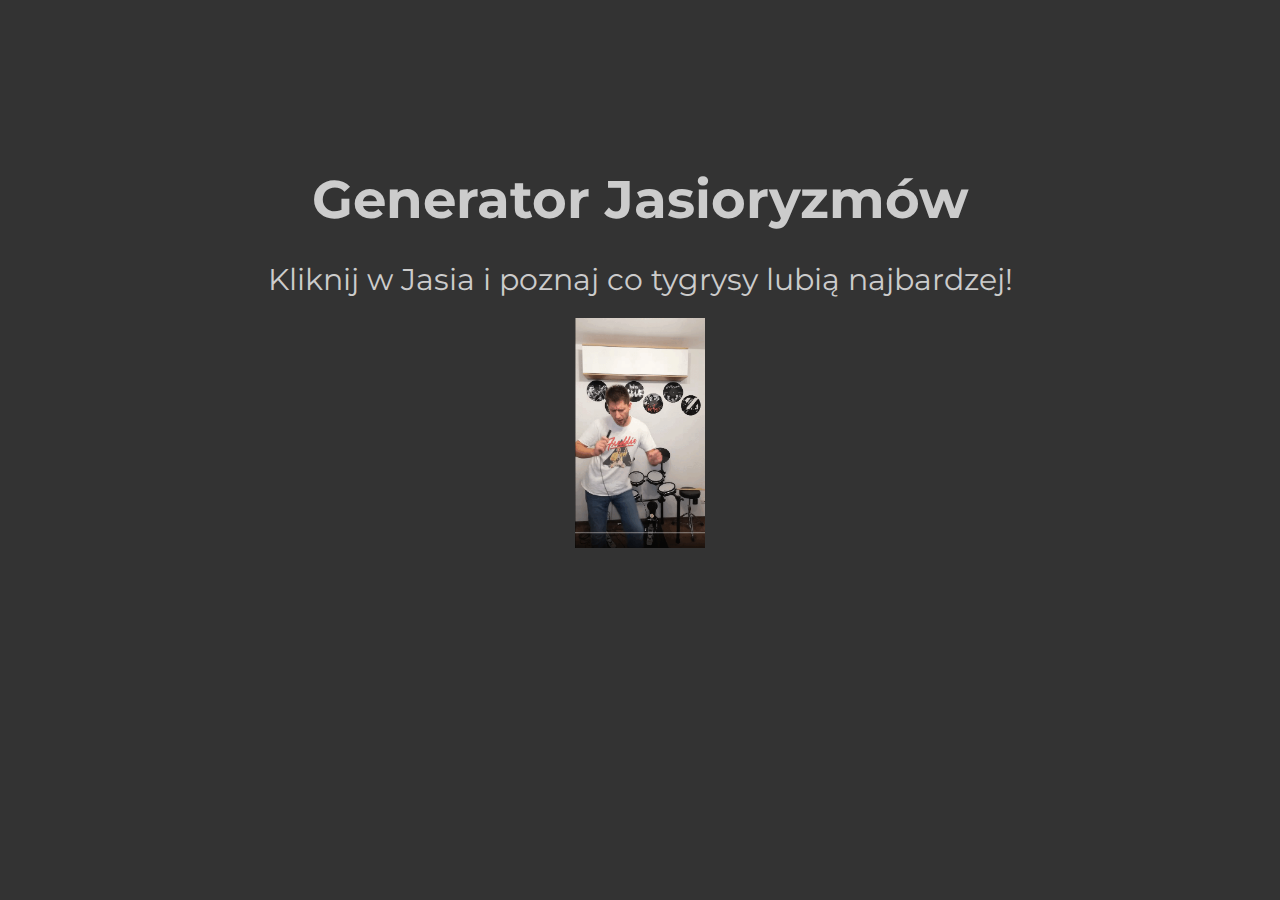
==== index.html @ b19a8b7b "Rename jasio.html to index.html" ====
<!DOCTYPE html>
<html lang="pl">

<head>
    <meta charset="UTF-8">
    <meta name="viewport" content="width=device-width, initial-scale=1.0">
    <title>Generator jasioryzmów</title>
    <link href="https://fonts.googleapis.com/css?family=Dancing+Script|Montserrat:400,700&display=swap&subset=latin-ext"
        rel="stylesheet">
    <link rel="stylesheet" href="./style.css">
</head>

<body>
    <div class="hero-bg">
        <div class="wrapper">
            <div class="info">
                <h1>Generator Jasioryzmów</h1>
                <p>Kliknij w Jasia i poznaj co tygrysy lubią najbardzej!</p>
            </div>
            <div class="jasio-img">
                <img class='jasio-foto' src="./jasio.gif" alt="jasio">
            </div>
            <div class="mind-area">
                <p class="mind-title"></p>
                <p class="mind"></p>
            </div>
        </div>
   

    <script src="./jasio.js"></script>
</body>

</html>
---- style.css ----
*,
*::after,
*::before {
    margin: 0;
    padding: 0;
    box-sizing: border-box;
}

html {
    font-size: 62.5% 
}

body {
    min-height: 100vh;
    font-family: 'Montserrat', sans-serif;
    background-image: url("img/milkyway.jpg");
    color:#ccc;
    font-size: 1.6rem
}

.hero-bg {
    display: flex;
    justify-content: center;
    align-items: center;
    flex-direction: column;
    width: 100vw;
    height: 100vh;
    background-color: rgba(0,0,0,.8)
}

.wrapper {
    display: flex;
    flex-direction: column;
    width: 100%;
    height: 60rem;
}

.info {
    margin-top: 1.7rem;
    text-align: center;
    font-size: 2rem;
}

.info h1 {
    margin-bottom: 2.5rem;
    font-size: 3rem;
}

.jasio-img {
    position: relative;
    display: flex;
    justify-content: center;
    height: 25rem;
}

.jasio-img img {
    position: absolute;
    top: 1rem;
    padding: 1rem 1rem;
    height: 25rem;
    cursor: pointer;
}

.mind-area {
    display: flex;
    justify-content: center;
    align-items: center;
    flex-direction: column;
    font-size: 2rem;
}

.mind-area .mind-title {
    margin-top: 1rem;
}

.mind-area .mind {
    max-width: 80%;
    margin-top: 2rem;
    font-size: 2rem;
    font-weight: bold;
    color: #f6483b
}

.shake-animation {
    animation: shake 1s 1;
}

@keyframes shake {
    0% {
        transform: translateX(-25px);
    }

    20% {
        transform: translateX(25px);
    }

    40% {
        transform: translateX(-25px);
    }

    60% {
        transform: translateX(25px);
    }

    80% {
        transform: translateX(-25px);
    }

    100% {
        transform: translateX(0px);
    }
}

/* MEDIA */

@media (min-width: 768px) {
    .info {
        font-size: 2.8rem;
    }
    .info h1 {
        margin-bottom: 4rem;
        font-size: 4rem;
    }
    .mind-area {
        font-size: 2.6rem;
    }
    .mind-area .mind {
        margin-top: 3rem;
        font-size: 2.7rem;
    }
}

@media (min-width: 1200px) {
    .info {
        font-size: 3rem;
    }
    .info h1 {
        margin-bottom: 3rem;
        font-size: 5.3rem;
    }
    .mind-area {
        font-size: 2.7rem;
    }
    .mind-area .mind {
        margin-top: 2.5rem;
        font-size: 3.2rem;
    }
}
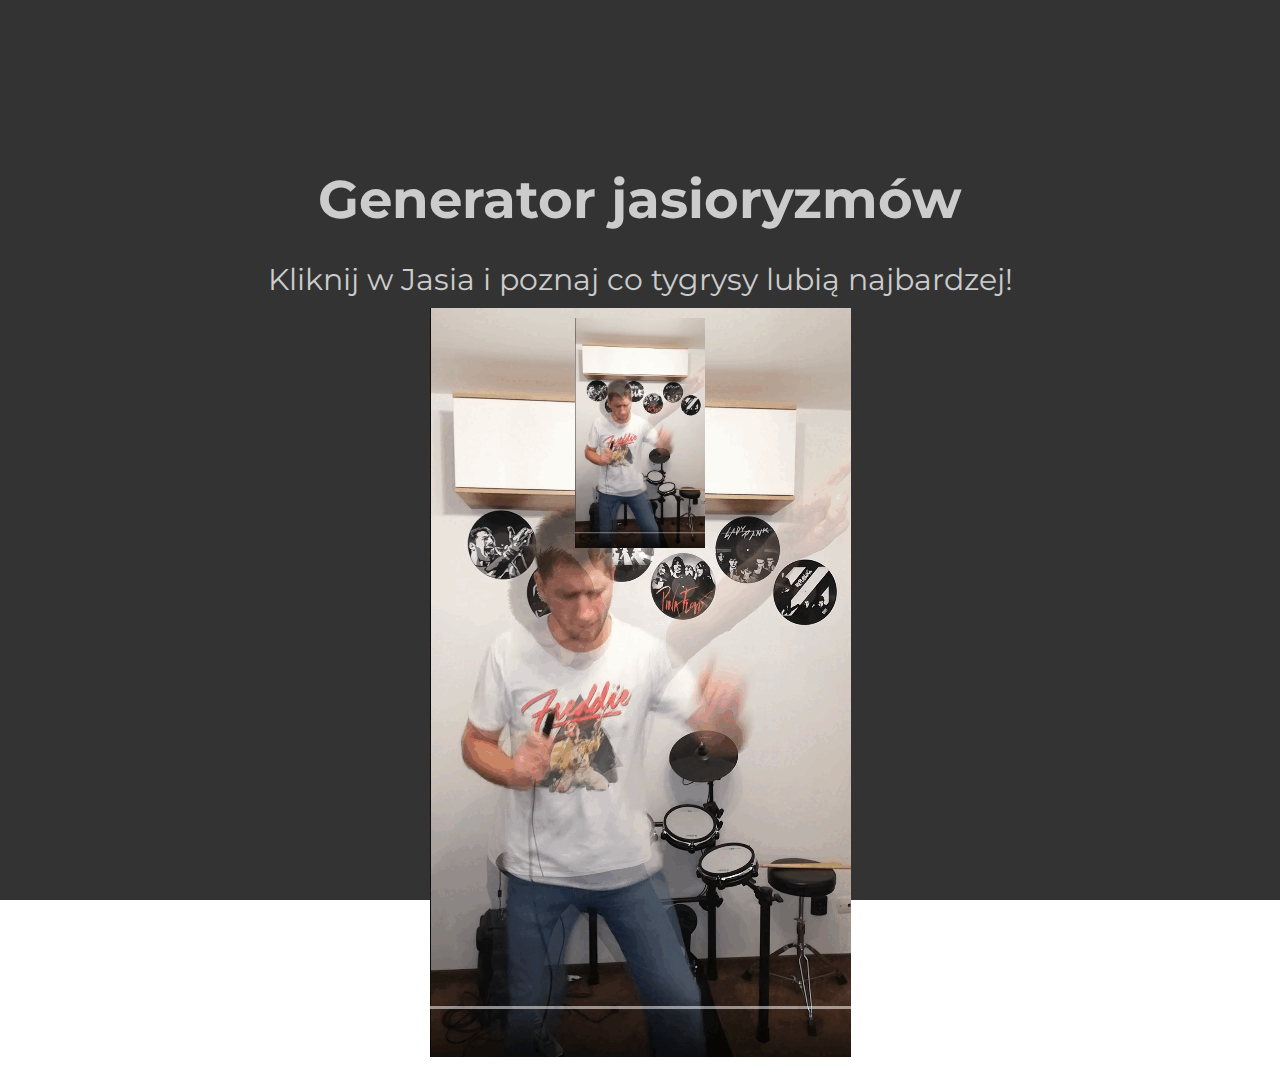
==== commit b5065d75: "Update index.html" ====
--- a/index.html
+++ b/index.html
@@ -14,7 +14,7 @@
     <div class="hero-bg">
         <div class="wrapper">
             <div class="info">
-                <h1>Generator Jasioryzmów</h1>
+                <h1>Generator jasioryzmów</h1>
                 <p>Kliknij w Jasia i poznaj co tygrysy lubią najbardzej!</p>
             </div>
             <div class="jasio-img">
@@ -22,6 +22,7 @@
             </div>
             <div class="mind-area">
                 <p class="mind-title"></p>
+                <img class='jasio-foto' src="./jasio.gif" alt="jasio">
                 <p class="mind"></p>
             </div>
         </div>
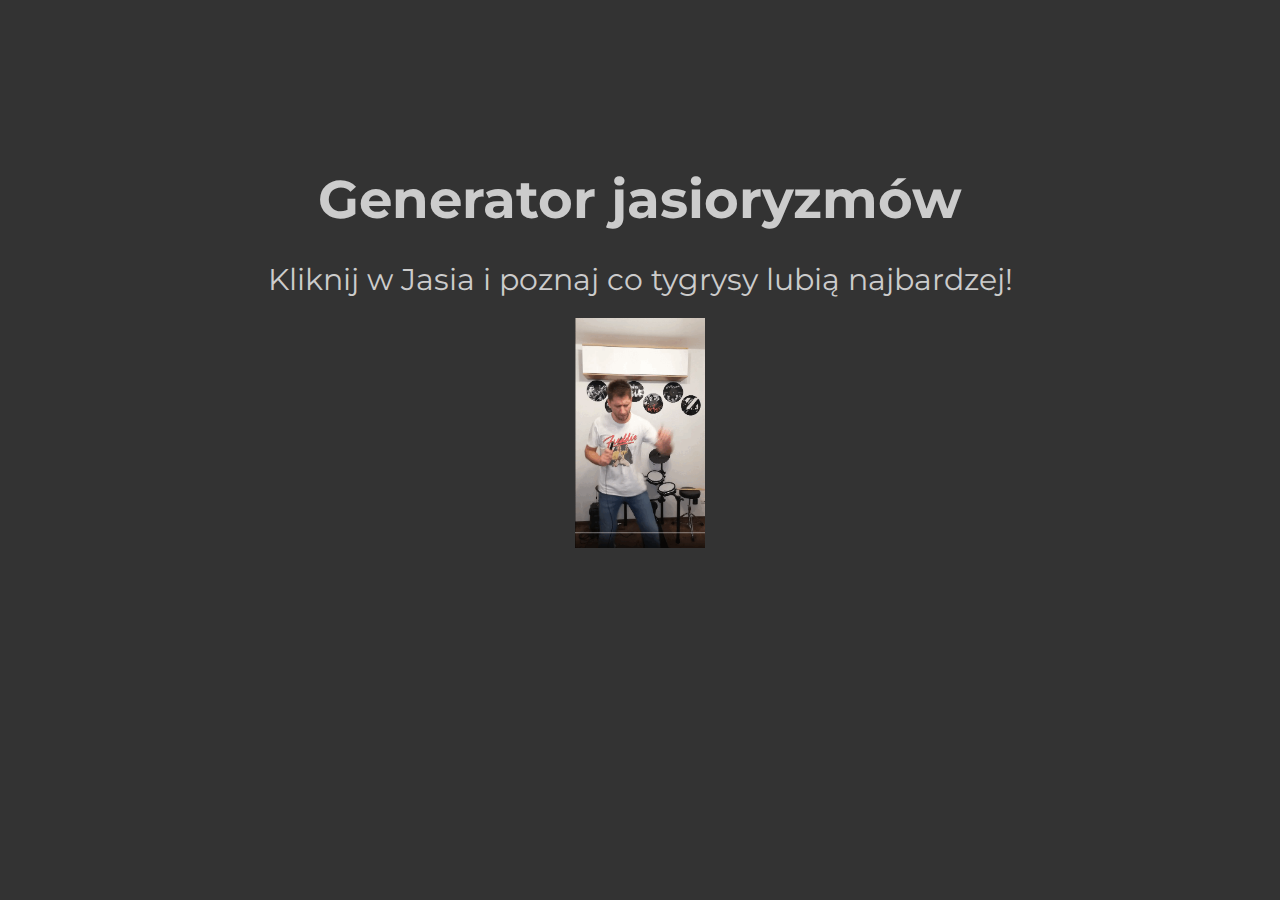
==== commit d453d2b2: "Update index.html" ====
--- a/index.html
+++ b/index.html
@@ -22,7 +22,6 @@
             </div>
             <div class="mind-area">
                 <p class="mind-title"></p>
-                <img class='jasio-foto' src="./jasio.gif" alt="jasio">
                 <p class="mind"></p>
             </div>
         </div>
